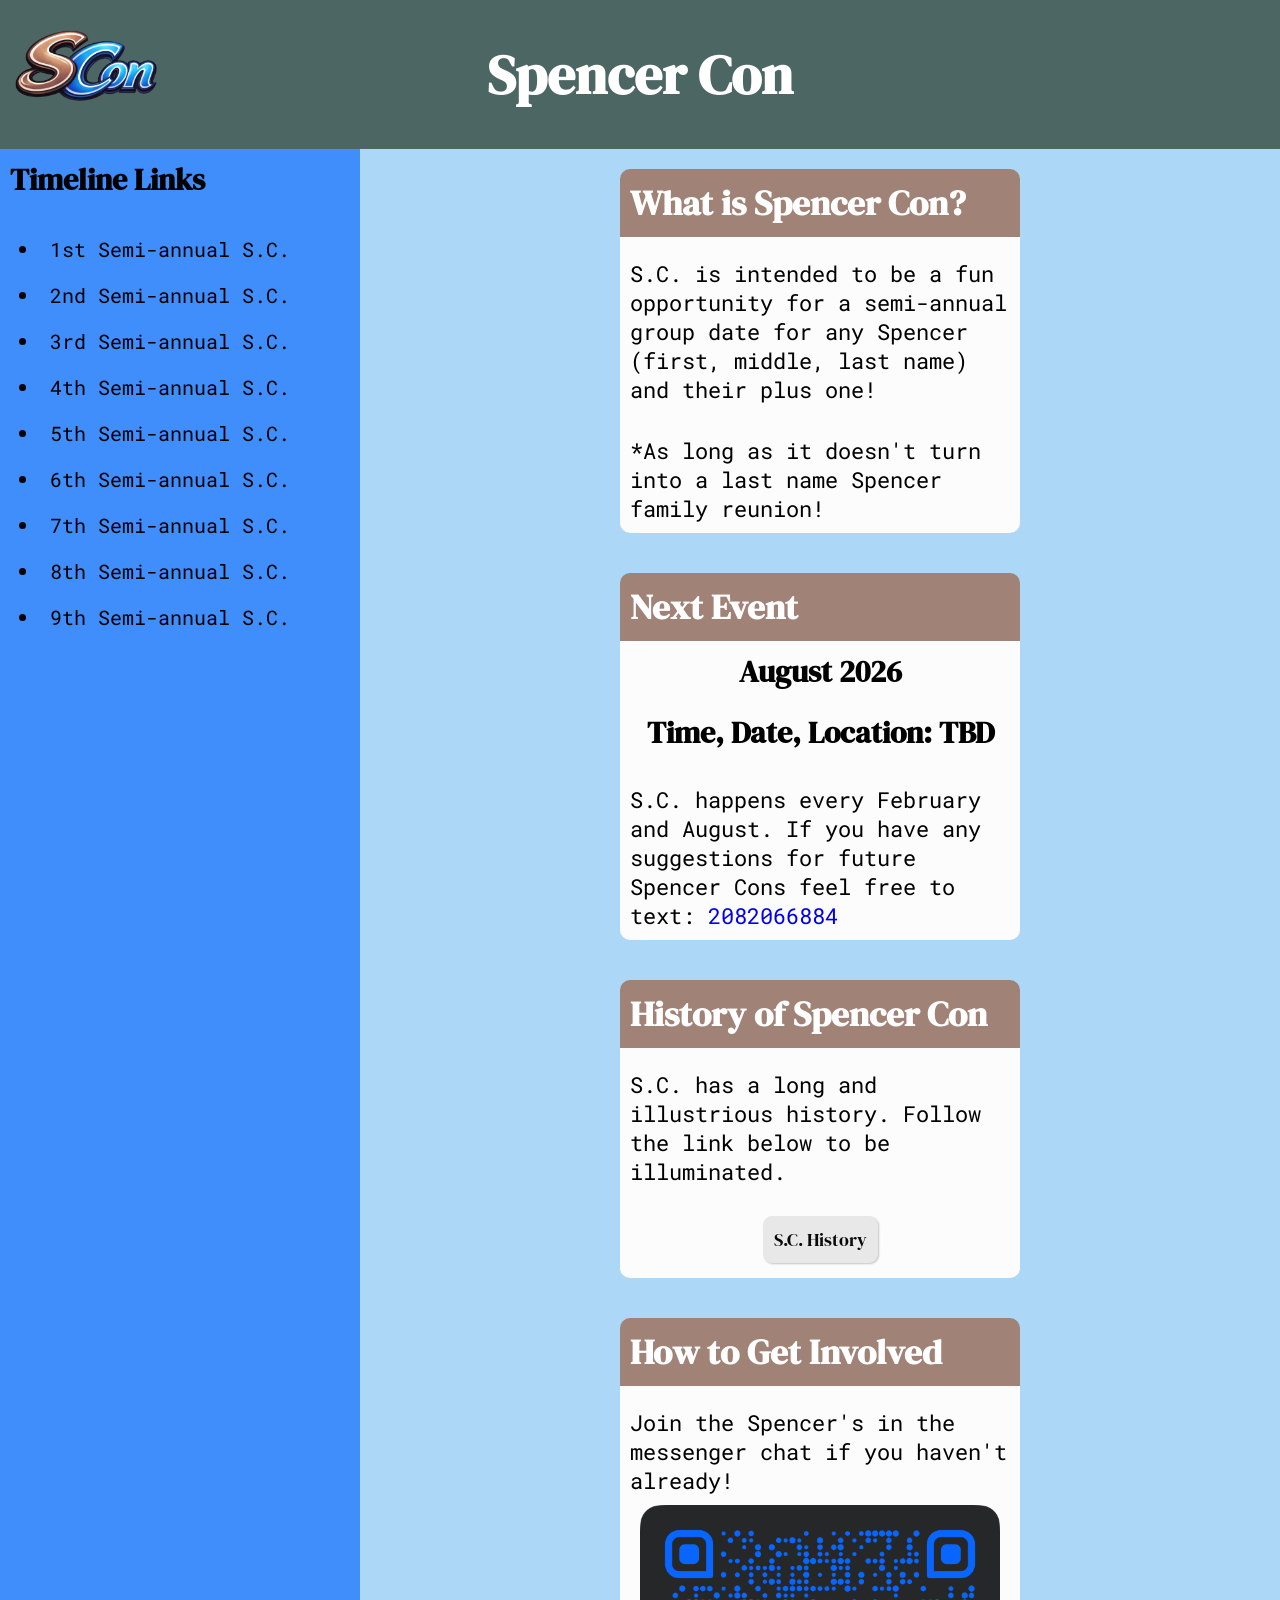
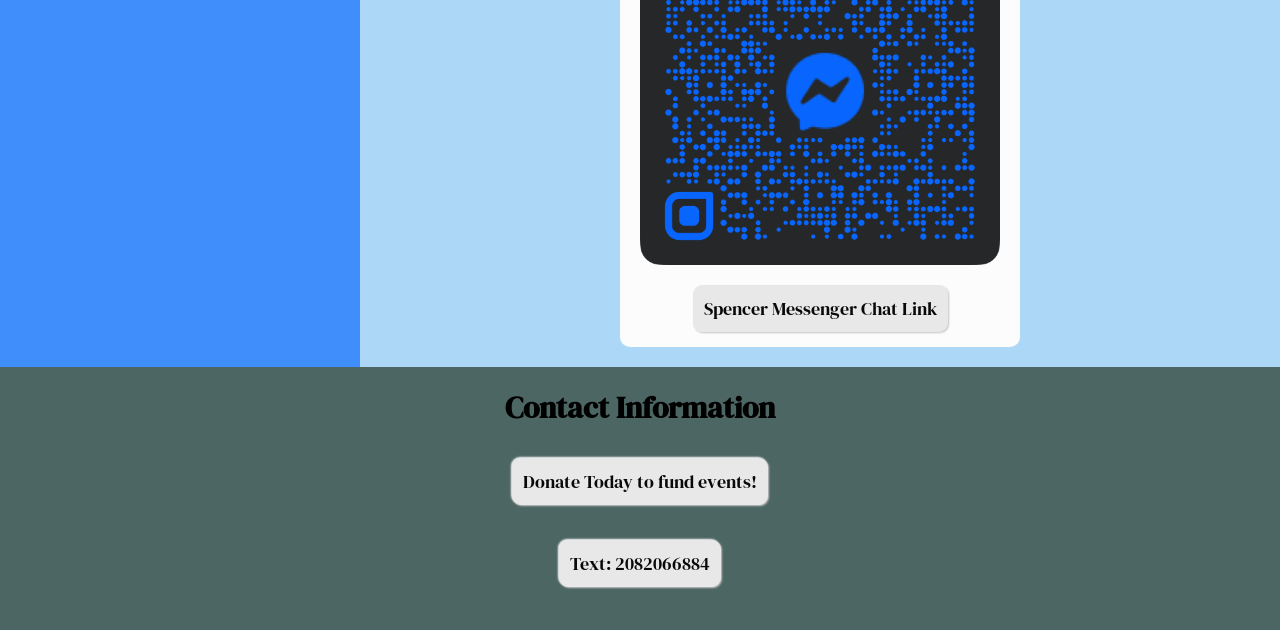
==== index.html @ ad6b443d "Copying the files in the project 2 repo for this final project SpencerCon repo" ====
<!DOCTYPE html>
<html lang="en">
<head>
    <meta charset="UTF-8">
    <meta name="viewport" content="width=device-width, initial-scale=1.0">
    <link rel="stylesheet" href="styles.css">
    <link rel="icon" type="png" href="s_c_icon.png">
    <title>SpencerCon</title>

    <!-- Objective - Using my devtool demo font pairing! -->
    <link rel="preconnect" href="https://fonts.googleapis.com">
    <link rel="preconnect" href="https://fonts.gstatic.com" crossorigin>
    <link href="https://fonts.googleapis.com/css2?family=DM+Serif+Display:ital@0;1&family=Roboto+Mono:ital,wght@0,100..700;1,100..700&display=swap" rel="stylesheet">
</head>

<!-- Header -->
<header>
    <a class="home-icon" href="index.html" id="home-icon-animation">
        <img src="s_con.png" alt="Home Icon">
    </a>
    
    <div class="header-container">
        <h1 class="h1-header">
            Spencer Con
        </h1> 
        
    </div>

    <!-- This Header Section is for the Top Button -->
    <section id="header">
    </section>
</header>

<!-- Side Bar Navigation -->
<aside>
    <h3>Timeline Links</h3>

    <ul>
        <a href="history.html#SC1">
            <li class="nav-links">1st Semi-annual S.C.</li>
        </a>
        <a href="history.html#SC2">
            <li class="nav-links">2nd Semi-annual S.C.</li>
        </a>
        <a href="history.html#SC3">
            <li class="nav-links">3rd Semi-annual S.C.</li>
        </a>
        <a href="history.html#SC4">
            <li class="nav-links">4th Semi-annual S.C.</li>
        </a>
        <a href="history.html#SC5">
            <li class="nav-links">5th Semi-annual S.C.</li>
        </a>
        <a href="history.html#SC6">
            <li class="nav-links">6th Semi-annual S.C.</li>
        </a>
        <a href="history.html#SC7">
            <li class="nav-links">7th Semi-annual S.C.</li>
        </a>
        <a href="history.html#SC8">
            <li class="nav-links">8th Semi-annual S.C.</li>
        </a>
        <a href="history.html#SC9">
            <li class="nav-links">9th Semi-annual S.C.</li>
        </a>
    </ul>
    
</aside>


<!-- Body -->
<body>
    <!-- Main -->
    <main>
        <div class="main-container">
            <div class="main-card">
                <h2>What is Spencer Con?</h2>

                <p>
                    S.C. is intended to be a fun opportunity for a semi-annual group date for any Spencer (first, middle, last name) and their plus one!
                </p>
                <p>*As long as it doesn't turn into a last name Spencer family reunion!</p>
            </div>
            
            <div class="main-card">
                <h2>Next Event</h2>
                <h3>August 2026</h3>
                <h3>Time, Date, Location: TBD</h3>
                <p>S.C. happens every February and August. If you have any suggestions for future Spencer Cons feel free to text: <a href="sms:2082066884">2082066884</a> </p>
            </div>
            
            <div class="main-card">
                <h2>History of Spencer Con</h2>
                <p>S.C. has a long and illustrious history. Follow the link below to be illuminated.</p>

                <a href="history.html">
                    <button>S.C. History</button>
                </a>
            </div>
            
            <div class="main-card">
                <h2>How to Get Involved</h2>

                <p>
                    Join the Spencer's in the messenger chat if you haven't already!
                </p>

                <img src="spencer_messenger_qr_code.png" alt="Spencer Messenger QR Code">

                <a target="_blank" href="https://m.me/j/AbYr_AQEyQMkCAcX/?send_source=gc:copy_invite_link_c"> 
                    <button>Spencer Messenger Chat Link</button>
                </a>
            </div>
        </div>
    </main>
</body>

<!-- Footer -->
<footer>
    <div class="footer-container">
        <h3>Contact Information</h3>
        
        <a target="_blank" href="https://venmo.com/u/Spencer-Kimball-20">
            <button>
                Donate Today to fund events!
            </button>
        </a>
        
        <a href="sms:2082066884">
            <button>Text: 2082066884</button>
        </a>
    </div>

    <br>
    
</footer>

</html>
---- styles.css ----
/* ***************************************************************************************** */
/* Objective - Dev Tool demo from classmate -> Coolors palette using lock feature: */
/* ***************************************************************************************** */
:root {
  --icy-blue: #add7f6ff;
  --dusty-taupe: #a18276ff;
  --blue-energy: #3f8efcff;
  --granite: #4c6663ff;
  --tan: #dab785ff;
}


/* ***************************************************************************************** */
/* Objective - My Dev Tool Demo font pairing CSS Code */
/* ***************************************************************************************** */
.dm-serif-display-regular {
  font-family: "DM Serif Display", serif;
  font-weight: 500;
  font-style: normal;
}

.dm-serif-display-regular-italic {
  font-family: "DM Serif Display", serif;
  font-weight: 500;
  font-style: italic;
}


.roboto-mono {
  font-family: "Roboto Mono", monospace;
  font-optical-sizing: auto;
  font-weight: 400;
  font-style: normal;
}

/* ************************************************************************************************************************** */
/* ***************** Objective - Including On Load Animations ************************************ */
/* ************************************************************************************************************************** */

/* Animation for the Cards */
.flip-in-hor-bottom {
	animation: flip-in-hor-bottom 0.5s cubic-bezier(0.250, 0.460, 0.450, 0.940) both;
}

@keyframes flip-in-hor-bottom {
  0% {
    transform: rotateX(80deg);
    opacity: 0;
  }
  100% {
    transform: rotateX(0);
    opacity: 1;
  }
}

/* Animation for the H1 Tag */
.bounce-in-top {
	animation: bounce-in-top 1s both;
}

@keyframes bounce-in-top {
  0% {
    transform: translateY(-500px);
    animation-timing-function: ease-in;
    opacity: 0;
  }
  38% {
    transform: translateY(0);
    animation-timing-function: ease-out;
    opacity: 1;
  }
  55% {
    transform: translateY(-65px);
    animation-timing-function: ease-in;
  }
  72% {
    transform: translateY(0);
    animation-timing-function: ease-out;
  }
  81% {
    transform: translateY(-28px);
    animation-timing-function: ease-in;
  }
  90% {
    transform: translateY(0);
    animation-timing-function: ease-out;
  }
  95% {
    transform: translateY(-8px);
    animation-timing-function: ease-in;
  }
  100% {
    transform: translateY(0);
    animation-timing-function: ease-out;
  }
}

/* Animation for the Nav Buttons on the Bottom */
.slide-in-left {
	animation: slide-in-left 0.5s cubic-bezier(0.250, 0.460, 0.450, 0.940) forwards;
}

@keyframes slide-in-left {
  0% {
    transform: translateX(-1000px);
    opacity: 0;
  }
  100% {
    transform: translateX(0);
    opacity: 1;
  }
}

.slide-in-right {
	animation: slide-in-right 0.5s cubic-bezier(0.250, 0.460, 0.450, 0.940) both;
}

@keyframes slide-in-right {
  0% {
    transform: translateX(1000px);
    opacity: 0;
  }
  100% {
    transform: translateX(0);
    opacity: 1;
  }
}

/* Animation for the Main SCon Icon */
.swirl-in-fwd {
	animation: swirl-in-fwd 2s cubic-bezier(0.550, 0.085, 0.680, 0.530) both;
}

@keyframes swirl-in-fwd {
  0% {
    transform: rotate(-540deg) scale(0);
    opacity: 0;
  }
  100% {
    transform: rotate(0) scale(1);
    opacity: 1;
  }
}

/* ************************************************************************************************************************* */
/* ************************************************ Main/Default Setup ************************************************ */
/* ************************************************************************************************************************* */
/* Grid Set up */
body {
  margin: 0px;
  min-height: 100vh;
  display: grid;
  
  /* Use `grid-template` to control the sizing of these areas. */
  /* grid-template-columns: 1fr; */
  grid-template: auto 1fr auto / minmax(375px, 800px) 1fr;

  /* Use `grid-template-areas` to define four named areas: `header`, `main`, `sidebar`, `footer`. */
  grid-template-areas:
    "header"
    "main"
    "footer";
    gap: 0;
    box-sizing: border-box;
}

/* ************************************************************************************************************************* */
/* ************************************************ Headers ************************************************ */
/* ************************************************************************************************************************* */

h1 {
  font-size: 30px;
  color: white;
  font-family: "DM Serif Display", serif;
  animation: bounce-in-top 2s;
}

.h1-header {
  color: white;
  font-family: "DM Serif Display", serif;
  animation: bounce-in-top 2s;
  text-align: center;
  width: auto;
  display: inline-block;
}

.h1-main {
  font-size: 30px;
  color: black;
  font-family: "DM Serif Display", serif;
  animation: bounce-in-top 2s;
}

h2 {
  font-size: 25px;
  color: white;
  font-family: "DM Serif Display", serif;
  background-color: var(--dusty-taupe);
  border-radius: 10px 10px 0px 0px;
  margin: 0px 0 0px 0;
  padding: 10px;
  width: 300px;
}

h3 {
  margin: 0 auto;
  font-family: "DM Serif Display", serif;
  font-size: 30px;
  padding: 10px;
}

p {
  font-family: "Roboto Mono", monospace;
  margin-left: 10px;
  margin-bottom: 10px;
  margin-right: 10px;
  padding-top: 0px;
}

li {
  font-family: "Roboto Mono", monospace;
  font-size: 20px;
  padding: 10px;
  color: black;
}


/* ************************************************************************************************************************* */
/* ************************************************ Page Format ************************************************ */
/* ************************************************************************************************************************* */
header {
  background-color: var(--granite);
  grid-area: header;
  font-size: 30px;
  display: flex;
}

aside {
  background-color: var(--blue-energy);
  grid-area: sidebar;
  align-items: center;
  display: none;
}

main {
  background-color: var(--icy-blue);
  grid-area: main;
}

footer {
  grid-area: footer;
  background-color: var(--granite);
  box-sizing: border-box;
  padding: 10px;
}


/* ************************************************************************************************************************** */
/* ***************************************** Objective - Adding Neumorphism to the Button *********************************** */
/* ************************************************************************************************************************** */
button {
  font-family: "DM Serif Display", serif;
  font-size: 25px;
  
  color: #090909;
  font-size: 18px;
  border-radius: 0.5em;
  background: #e8e8e8;
  cursor: pointer;
  border: 1px solid #e8e8e8;
  transition: all 0.3s;
  box-shadow: 1px 1px 2px #c5c5c5, -1px -1px 2px #ffffff;
  
  padding: 10px;
  margin-bottom: 15px;
  margin-top: 20px;
}

button:active {
  color: #666;
  box-shadow: inset 4px 4px 12px #c5c5c5, inset -4px -4px 12px #ffffff;
}

button:hover {
  transform: scale(1.1);
}

.floating-btn {
  position: fixed;
  bottom: 20px;
  right: 20px;
  font-size: 25px;
  /* border: var(--tan); */
  border-radius: 8px;
  background-color: white;
  /* background-color: var(--dusty-taupe); */
  color: black;
  cursor: pointer;

  z-index: 1000;
}

#top-btn {
  animation: slide-in-left 2.5s;
}

.floating-btn:hover {
  transform: scale(1.2);
}

#home-icon-animation {
  animation: swirl-in-fwd 2.5s;
}

/* *************************************************** */
/* Floating Links to Each SpencerCon Event*/
/* *************************************************** */
#sc1-btn {
  left: 10px;
  width: fit-content;
  animation: slide-in-left 1s;
  /* border: solid black 2px; */
}

#sc3-btn {
  left: 50px;
  width: fit-content;
  animation: slide-in-left 1.2s;
}

#sc5-btn {
  left: 90px;
  width: fit-content;
  animation: slide-in-left 1.4s;
}

#sc7-btn {
  left: 130px;
  width: fit-content;
  animation: slide-in-left 1.6s;
}

#sc9-btn {
  left: 170px;
  width: fit-content;
  animation: slide-in-left 1.8s;
}

a {
  text-decoration: none;
}


/* ************************************************************************************************************************** */
/*  ************************************* Containers ********************************************** */
/* ************************************************************************************************************************** */
.header-container {
  display: flex;
  align-items: center;
  justify-content: center;
  position: relative;
  margin: 0 auto;
}

.footer-container {
  display: flex;
  align-items: center;
  justify-content: center;
  margin: 0 auto;
  position: relative;
  flex-direction: column;
}

.home-icon {
  position: absolute;
  left: 15px;
  top: 20px;
}

.home-icon img {
  height: 2rem;
  width: auto;
  display: inline-block;
}

.home-icon:hover {
  transform: scale(1.2);
}

.nav-links:hover {
  transform: scale(1.2);
  font-family: "DM Serif Display", serif;
}


/* Containers for the main element */
.main-container {
  align-items: center;
  margin: 0 auto;
  display: flex;
  flex-direction: column;
  flex-wrap: wrap;
  
}

/* Containers for the History.html */
.history-container {
  margin: 20px;
  display: flex;
  flex-direction: column;
  flex-wrap: wrap;
}

.img-history-container {
  display: flex;
  flex-direction: column;
}



/* ************************************************************************************************************************** */
/* ************************************************ Cards ********************************************************** */
/* ************************************************************************************************************************** */

.main-card {
  background-color: rgb(251, 252, 251);
  display: flex;
  flex-direction: column;
  border-radius: 20px 20px 10px 10px;
  width: 320px;
  height: auto;
  margin-top: 10px;
  margin-bottom: 10px;
  align-items: center;
  animation: flip-in-hor-bottom 1.5s;
}

.main-card img {
  width: 90%;
  height: auto;
  object-fit: cover;
}


.img-history, .history-video {
  width: 20rem;
}

.img-history {
  border-radius: 50px; 
  padding: 20px;
  max-height: 1000px;
}

.history-video {
  padding: 20px;
  max-height: 1000px;
}


/* ******************************************************************************************************************************* */
/* *************** Bootstrap Media Breakpoints ****************************** */
/* ******************************************************************************************************************************* */

/* Small Screen */
@media screen and (min-width: 576px) {
  body {
    margin: 0;
    min-height: 100vh;
    display: grid;
    
    /* Use `grid-template` to control the sizing of these areas. */
    grid-template: auto 1fr auto / minmax(275px, 360px) 1fr;

    /* Use `grid-template-areas` to define four named areas: `header`, `main`, `sidebar`, `footer`. */
    grid-template-areas:
      "header header"
      "main main"
      "footer footer";
      gap: 0;
      box-sizing: border-box;
  }

  .main-card {
    width: 340px;
  }

  h2 {
    width: 320px;
    font-size: 30px;
  }

  h1 {
    font-size: 45px;
  }

  h1-main {
    font-size: 35px;
  }

  p {
    font-size: 20px;
  }

  .img-history, .history-video {
    width: 25rem;
  }


}

/* Medium Screen */
@media screen and (min-width: 768px) {
  body {
    /* margin: 0; */
    min-height: 100vh;
    /* min-width: 100vw; */
    display: grid;
    
    /* Use `grid-template` to control the sizing of these areas. */
    /* grid-template: auto 1fr auto / minmax(275px, 340px) 1fr; */

    /* Use `grid-template-areas` to define four named areas: `header`, `main`, `sidebar`, `footer`. */
    grid-template-areas:
      "header header"
      "main main"
      "footer footer";
      gap: 0;
      box-sizing: border-box;
  }

  .main-card {
    width: 380px;
  }

  h1 {
    font-size: 55px;
  }

  h1-main {
    font-size: 45px;
  }

  h2 {
    width: 360px;
    font-size: 35px;
  }

  p {
    font-size: 22px;
  }

  .img-history, .history-video {
    width: 30rem;
  }
}

/* Large Screen */
@media screen and (min-width: 992px) {
    body {
    margin: 0 auto;
    min-height: 100vh;
    display: grid;

    /* Use `grid-template-areas` to define four named areas: `header`, `main`, `sidebar`, `footer`. */
    grid-template-areas:
      "header header"
      "sidebar main"
      "footer footer";
      gap: 0;
      box-sizing: border-box;
  }

  .main-card {
    width: 400px;
  }

  h1 {
    font-size: 55px;
  }

  h1-main {
    font-size: 50px;
  }

  h2 {
    width: 380px;
    font-size: 35px;
  }


  p {
    font-size: 22px;
  }

  aside {
    background-color: var(--blue-energy);
    grid-area: sidebar;
    align-items: center;
    display:block;

  }

  .home-icon img {
    height: 3.7rem;
  }

  .home-icon {
    position: absolute;
    left: 15px;
    top: 25px;
  }
}



/* Extra Large Screen */
@media screen and (min-width: 1200px) {  
  .main-container {
    /* align-items: center; */
    margin: 0 auto;
    display: flex;
    flex-direction: column;
  }

  .main-card {
    /* padding: 20px; */
    margin: 20px;
  }

  aside {
    background-color: var(--blue-energy);
    grid-area: sidebar;
    align-items: center;
  }

  .img-history, .history-video {
    width: 40rem;
  }

  .home-icon img {
    height: 4.5rem;
  }

  .home-icon {
    position: absolute;
    left: 15px;
    top: 30px;
  }
}

/* Extra Extra Large Screen */
@media screen and (min-width: 1400px) {
  .main-container {
    flex-direction: row;
  }

  aside {
    background-color: var(--blue-energy);
    grid-area: sidebar;
    align-items: center;
  }

  .img-history, .history-video {
    width: 45rem;
  }

  li {
    font-size: 1.4rem;
  }
}

/* Largest Screen */
@media screen and (min-width: 2400px) {
  .main-container {
    flex-direction: row;
  }

  aside {
    background-color: var(--blue-energy);
    grid-area: sidebar;
    align-items: center;
  }

  .img-history, .history-video {
    width: 60rem;
  }

  li {
    font-size: 1.5rem;
  }
}
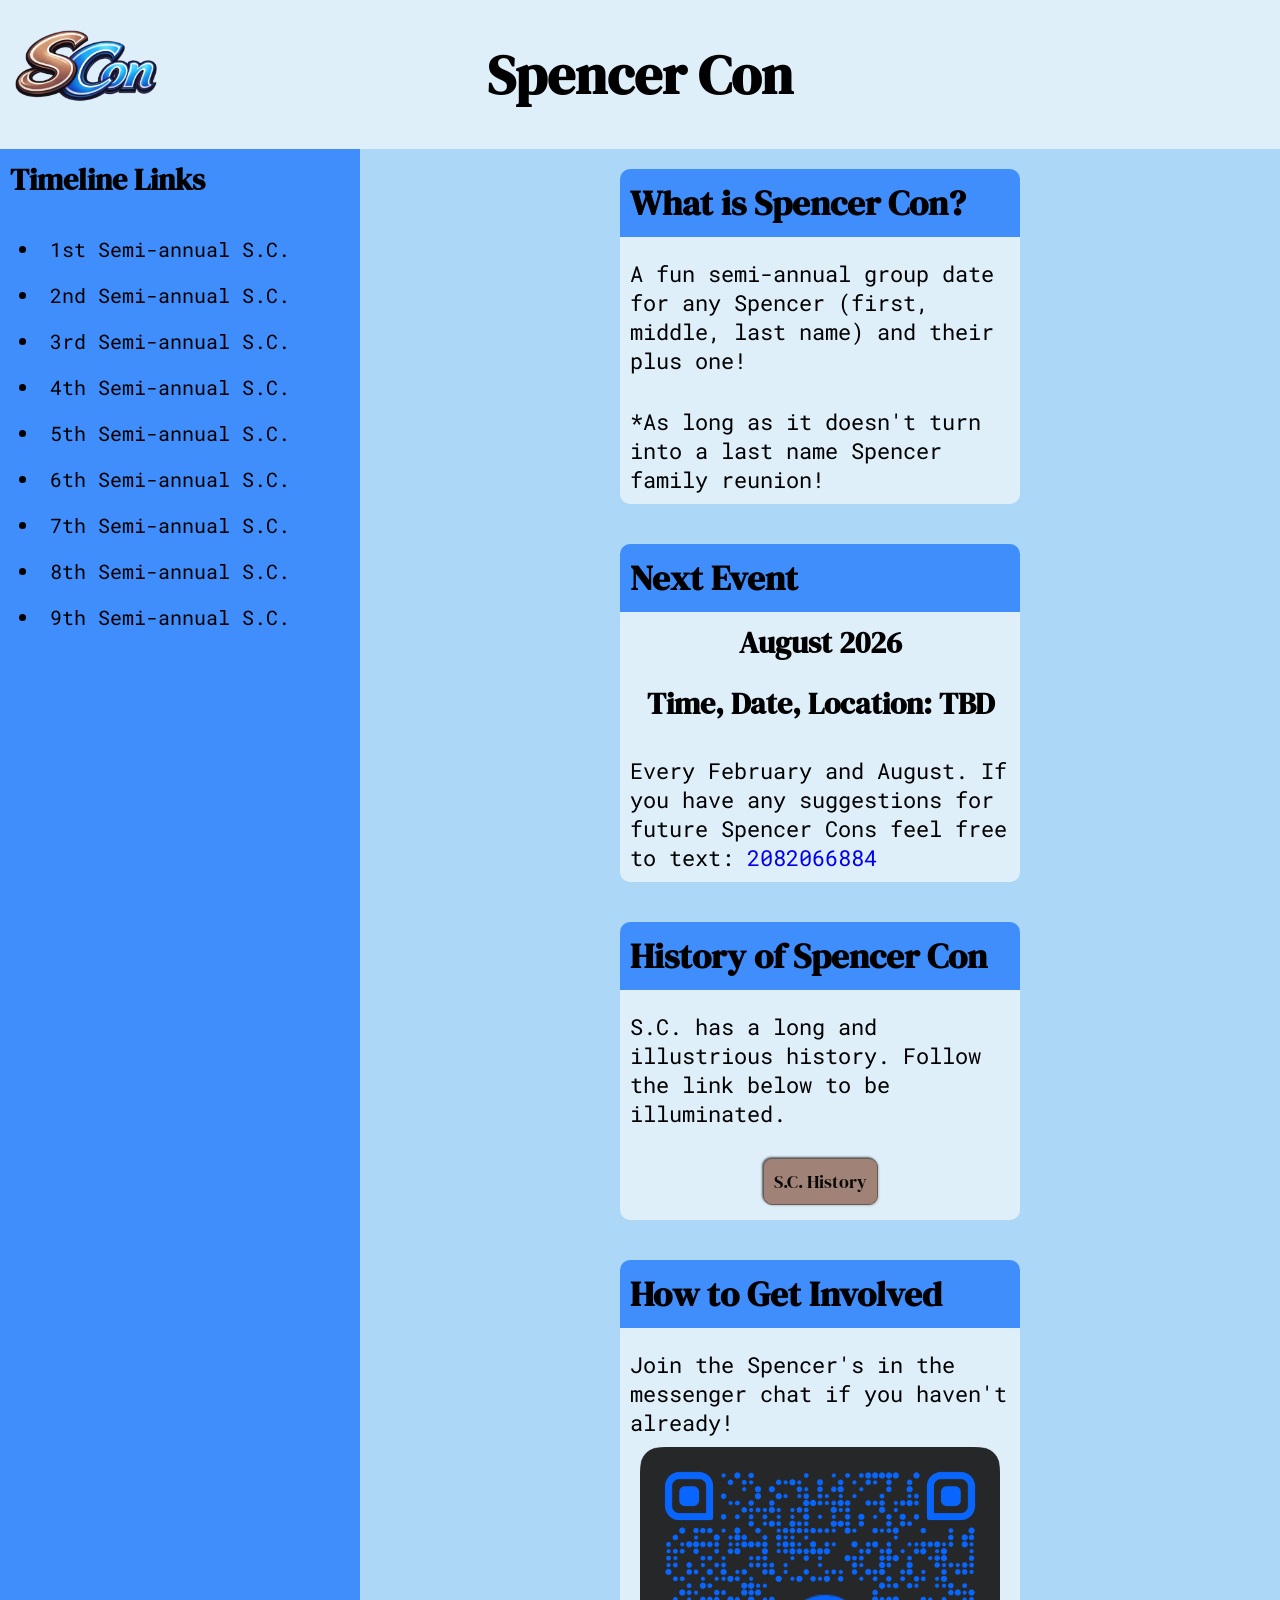
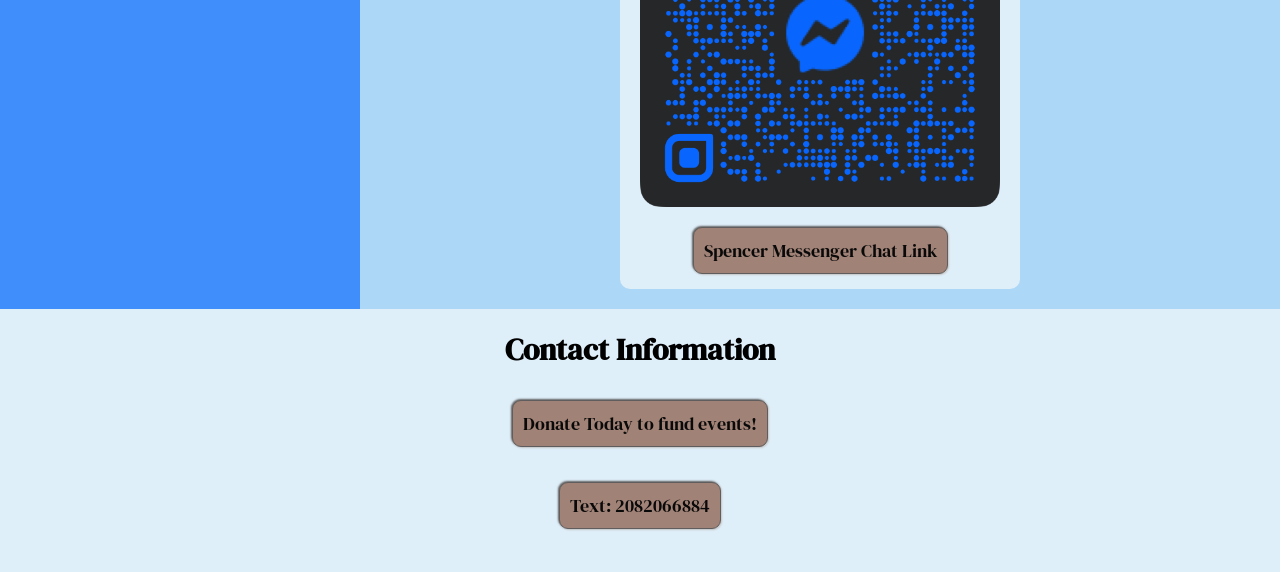
==== commit c1e049f9: "Added some feedback received to readme" ====
--- a/index.html
+++ b/index.html
@@ -77,7 +77,7 @@
                 <h2>What is Spencer Con?</h2>
 
                 <p>
-                    S.C. is intended to be a fun opportunity for a semi-annual group date for any Spencer (first, middle, last name) and their plus one!
+                    A fun semi-annual group date for any Spencer (first, middle, last name) and their plus one!
                 </p>
                 <p>*As long as it doesn't turn into a last name Spencer family reunion!</p>
             </div>
@@ -86,7 +86,7 @@
                 <h2>Next Event</h2>
                 <h3>August 2026</h3>
                 <h3>Time, Date, Location: TBD</h3>
-                <p>S.C. happens every February and August. If you have any suggestions for future Spencer Cons feel free to text: <a href="sms:2082066884">2082066884</a> </p>
+                <p>Every February and August. If you have any suggestions for future Spencer Cons feel free to text: <a href="sms:2082066884">2082066884</a> </p>
             </div>
             
             <div class="main-card">
--- a/styles.css
+++ b/styles.css
@@ -3,10 +3,12 @@
 /* ***************************************************************************************** */
 :root {
   --icy-blue: #add7f6ff;
-  --dusty-taupe: #a18276ff;
+  --dusty-taupe2: #a18276ff;
+  --dusty-taupe: #3f8efcff;
   --blue-energy: #3f8efcff;
   --granite: #4c6663ff;
   --tan: #dab785ff;
+  --header-footer: rgb(223, 239, 250);
 }
 
 
@@ -170,15 +172,15 @@
 
 h1 {
   font-size: 30px;
-  color: white;
+  color: black;
   font-family: "DM Serif Display", serif;
-  animation: bounce-in-top 2s;
+  /* animation: bounce-in-top 2s; */
 }
 
 .h1-header {
-  color: white;
+  color: black;
   font-family: "DM Serif Display", serif;
-  animation: bounce-in-top 2s;
+  /* animation: bounce-in-top 2s; */
   text-align: center;
   width: auto;
   display: inline-block;
@@ -193,7 +195,8 @@
 
 h2 {
   font-size: 25px;
-  color: white;
+  /* color: white; */
+  color: black;
   font-family: "DM Serif Display", serif;
   background-color: var(--dusty-taupe);
   border-radius: 10px 10px 0px 0px;
@@ -229,7 +232,9 @@
 /* ************************************************ Page Format ************************************************ */
 /* ************************************************************************************************************************* */
 header {
-  background-color: var(--granite);
+  /* background-color: var(--granite); */
+  /* background-color: rgb(136, 183, 248);  */
+  background-color: var(--header-footer);
   grid-area: header;
   font-size: 30px;
   display: flex;
@@ -247,9 +252,11 @@
   grid-area: main;
 }
 
-footer {
+footer { 
   grid-area: footer;
-  background-color: var(--granite);
+  /* background-color: var(--granite); */
+  /* background-color: rgb(150, 155, 156); */
+  background-color: var(--header-footer);
   box-sizing: border-box;
   padding: 10px;
 }
@@ -265,11 +272,12 @@
   color: #090909;
   font-size: 18px;
   border-radius: 0.5em;
-  background: #e8e8e8;
+  /* background: #e8e8e8; */
+  background: var(--dusty-taupe2);
   cursor: pointer;
-  border: 1px solid #e8e8e8;
+  border: 1px solid #5f5d5d;
   transition: all 0.3s;
-  box-shadow: 1px 1px 2px #c5c5c5, -1px -1px 2px #ffffff;
+  box-shadow: 1px 1px 2px #c5c5c5, -1px -1px 2px #5c5c5c;
   
   padding: 10px;
   margin-bottom: 15px;
@@ -293,24 +301,24 @@
   /* border: var(--tan); */
   border-radius: 8px;
   background-color: white;
-  /* background-color: var(--dusty-taupe); */
   color: black;
   cursor: pointer;
 
   z-index: 1000;
 }
 
-#top-btn {
+
+/* #top-btn {
   animation: slide-in-left 2.5s;
-}
+} */
 
 .floating-btn:hover {
-  transform: scale(1.2);
-}
-
-#home-icon-animation {
+  transform: scale(1.05);
+}
+
+/* #home-icon-animation {
   animation: swirl-in-fwd 2.5s;
-}
+} */
 
 /* *************************************************** */
 /* Floating Links to Each SpencerCon Event*/
@@ -323,25 +331,25 @@
 }
 
 #sc3-btn {
-  left: 50px;
+  left: 80px;
   width: fit-content;
   animation: slide-in-left 1.2s;
 }
 
 #sc5-btn {
-  left: 90px;
+  left: 120px;
   width: fit-content;
   animation: slide-in-left 1.4s;
 }
 
 #sc7-btn {
-  left: 130px;
+  left: 160px;
   width: fit-content;
   animation: slide-in-left 1.6s;
 }
 
 #sc9-btn {
-  left: 170px;
+  left: 200px;
   width: fit-content;
   animation: slide-in-left 1.8s;
 }
@@ -378,18 +386,30 @@
 }
 
 .home-icon img {
-  height: 2rem;
+  height: 2.7rem;
   width: auto;
   display: inline-block;
 }
 
 .home-icon:hover {
-  transform: scale(1.2);
+  transform: scale(1.05);
+}
+
+.timeline-links {
+  position: fixed;
+  left: 15px;
+  top: 200px;
+}
+
+#timeline-header {
+  position: fixed;
+  left: 20px;
+  top: 150px;
 }
 
 .nav-links:hover {
-  transform: scale(1.2);
-  font-family: "DM Serif Display", serif;
+  transform: scale(1.05);
+  /* font-family: "DM Serif Display", serif; */
 }
 
 
@@ -423,7 +443,8 @@
 /* ************************************************************************************************************************** */
 
 .main-card {
-  background-color: rgb(251, 252, 251);
+  /* background-color: rgb(251, 252, 251); */
+  background-color: var(--header-footer);
   display: flex;
   flex-direction: column;
   border-radius: 20px 20px 10px 10px;
@@ -610,6 +631,11 @@
     left: 15px;
     top: 25px;
   }
+
+  /* Hide the floating buttons when the nav bar on the side shows up */
+  .floating-btn {
+    visibility: hidden;
+  }
 }
 
 
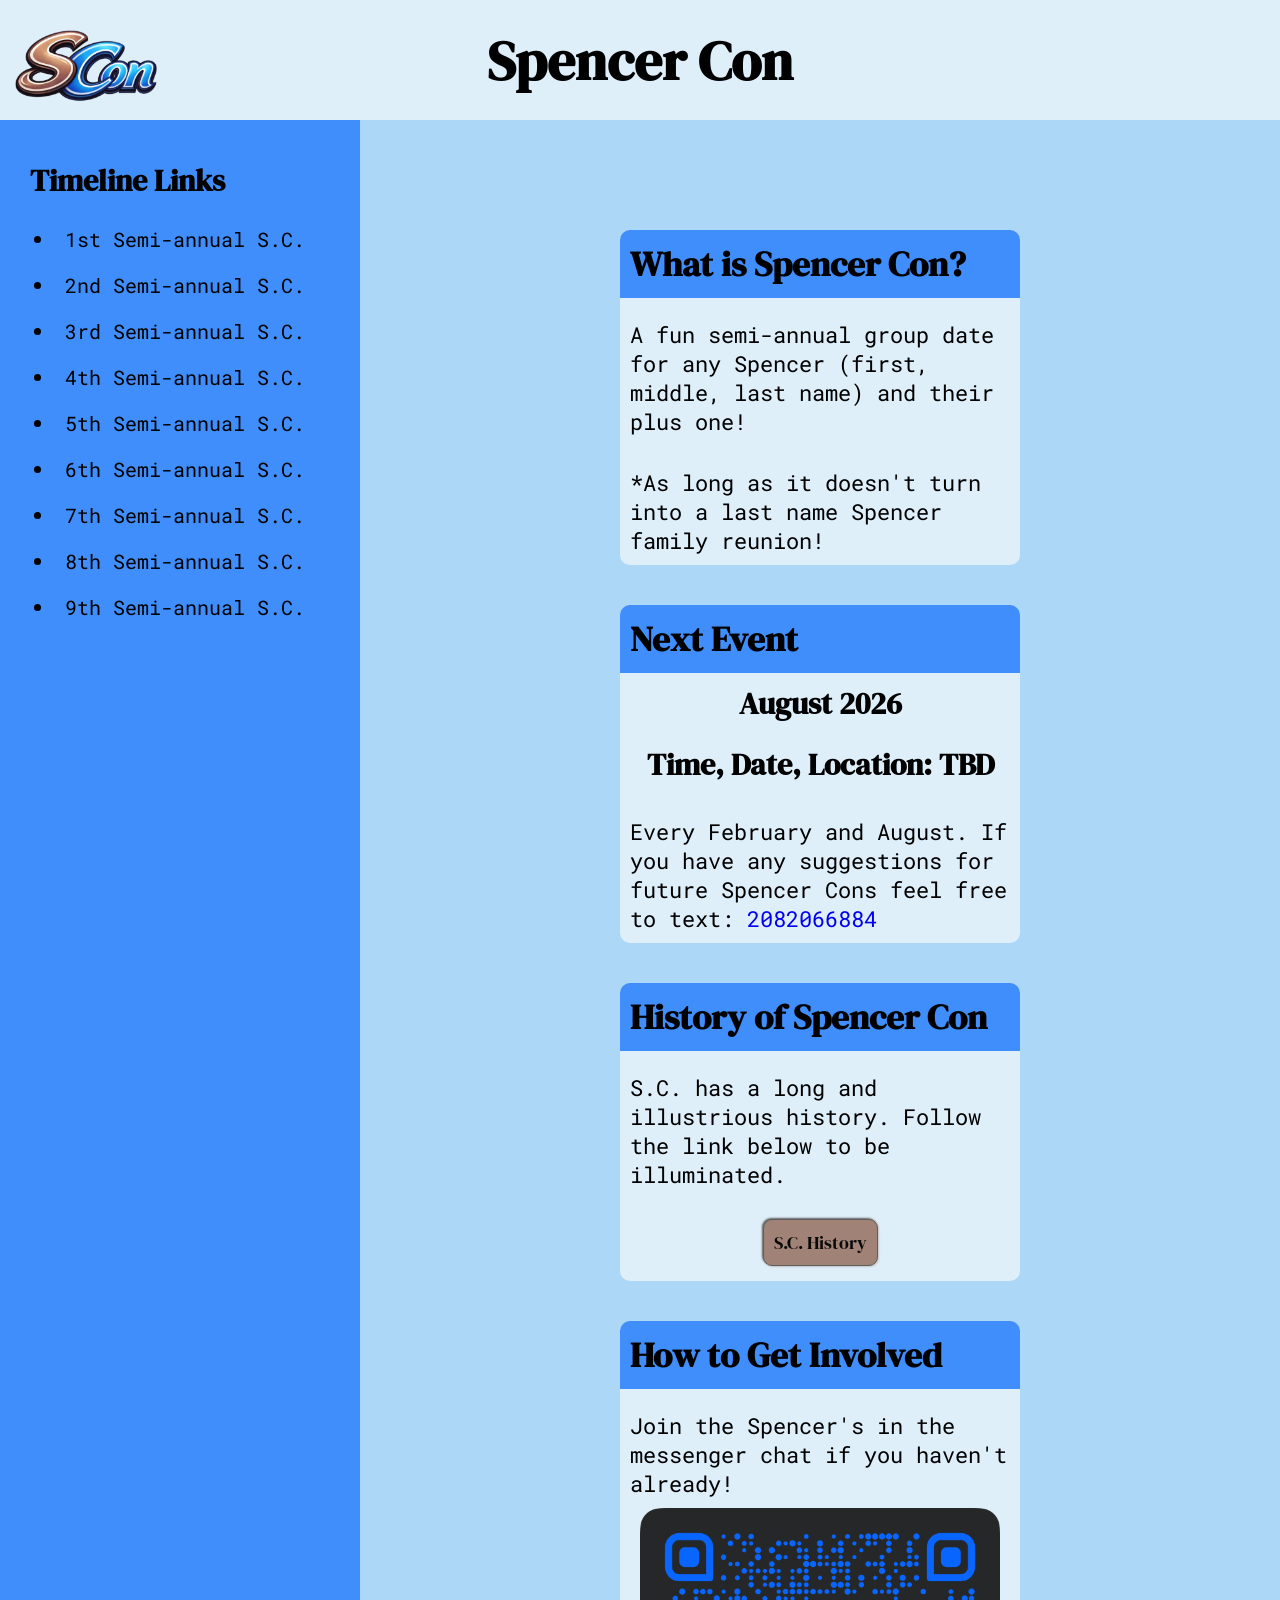
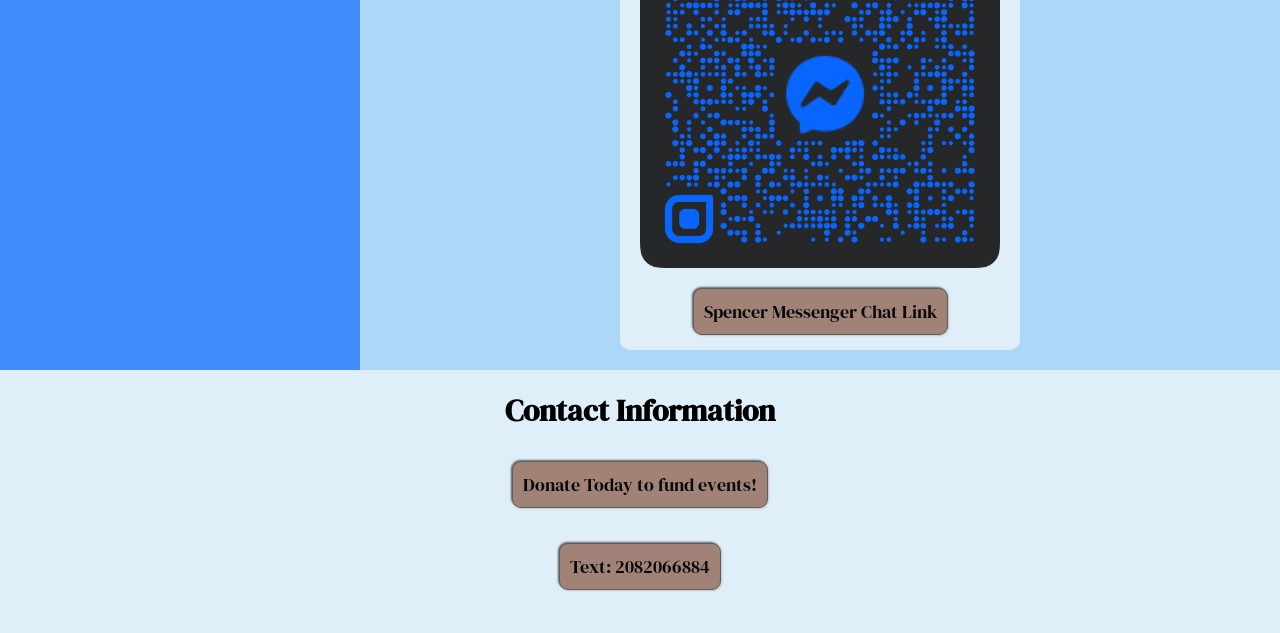
==== commit 97ce800e: "Added js on scroll to minimize the header and leave it at the top so you can always click on the hom" ====
--- a/index.html
+++ b/index.html
@@ -11,10 +11,12 @@
     <link rel="preconnect" href="https://fonts.googleapis.com">
     <link rel="preconnect" href="https://fonts.gstatic.com" crossorigin>
     <link href="https://fonts.googleapis.com/css2?family=DM+Serif+Display:ital@0;1&family=Roboto+Mono:ital,wght@0,100..700;1,100..700&display=swap" rel="stylesheet">
+
+    <script defer src="script.js"></script>
 </head>
 
 <!-- Header -->
-<header>
+<header id="header-float">
     <a class="home-icon" href="index.html" id="home-icon-animation">
         <img src="s_con.png" alt="Home Icon">
     </a>
@@ -33,9 +35,9 @@
 
 <!-- Side Bar Navigation -->
 <aside>
-    <h3>Timeline Links</h3>
+    <h3 id="timeline-header">Timeline Links</h3>
 
-    <ul>
+    <ul class="timeline-links">
         <a href="history.html#SC1">
             <li class="nav-links">1st Semi-annual S.C.</li>
         </a>
--- a/styles.css
+++ b/styles.css
@@ -149,13 +149,14 @@
 /* ************************************************************************************************************************* */
 /* Grid Set up */
 body {
-  margin: 0px;
+  margin: 0 auto;
+  margin-top: 120px;
   min-height: 100vh;
   display: grid;
   
   /* Use `grid-template` to control the sizing of these areas. */
   /* grid-template-columns: 1fr; */
-  grid-template: auto 1fr auto / minmax(375px, 800px) 1fr;
+  grid-template: auto 1fr auto / minmax(375px, 600px) 1fr;
 
   /* Use `grid-template-areas` to define four named areas: `header`, `main`, `sidebar`, `footer`. */
   grid-template-areas:
@@ -239,6 +240,38 @@
   font-size: 30px;
   display: flex;
 }
+
+#header-float {
+  position: fixed;
+  top: 0;
+  left: 0;
+  width: 100%;
+
+  height: 120px;
+  
+  /* transition: 0.1s ease; */
+  z-index: 1000;
+}
+
+#header-float.shrink {
+  height: 60px;
+}
+
+h1.shrink {
+  font-size: 24px;
+}
+
+.home-icon.shrink {
+  /* height: 2.5rem; */
+  top: 6px;
+}
+
+.home-icon.shrink img {
+  height: 2.5rem;
+  /* top: 2px; */
+}
+
+
 
 aside {
   background-color: var(--blue-energy);
@@ -486,7 +519,8 @@
 /* Small Screen */
 @media screen and (min-width: 576px) {
   body {
-    margin: 0;
+    margin: 0 auto;
+    margin-top: 120px;
     min-height: 100vh;
     display: grid;
     
@@ -533,9 +567,9 @@
 /* Medium Screen */
 @media screen and (min-width: 768px) {
   body {
-    /* margin: 0; */
+    margin: 0 auto;
+    margin-top: 120px;
     min-height: 100vh;
-    /* min-width: 100vw; */
     display: grid;
     
     /* Use `grid-template` to control the sizing of these areas. */
@@ -578,8 +612,10 @@
 
 /* Large Screen */
 @media screen and (min-width: 992px) {
-    body {
+  body {
     margin: 0 auto;
+    margin-top: 120px;
+
     min-height: 100vh;
     display: grid;
 
@@ -643,8 +679,8 @@
 /* Extra Large Screen */
 @media screen and (min-width: 1200px) {  
   .main-container {
-    /* align-items: center; */
     margin: 0 auto;
+    margin-top: 90px;
     display: flex;
     flex-direction: column;
   }
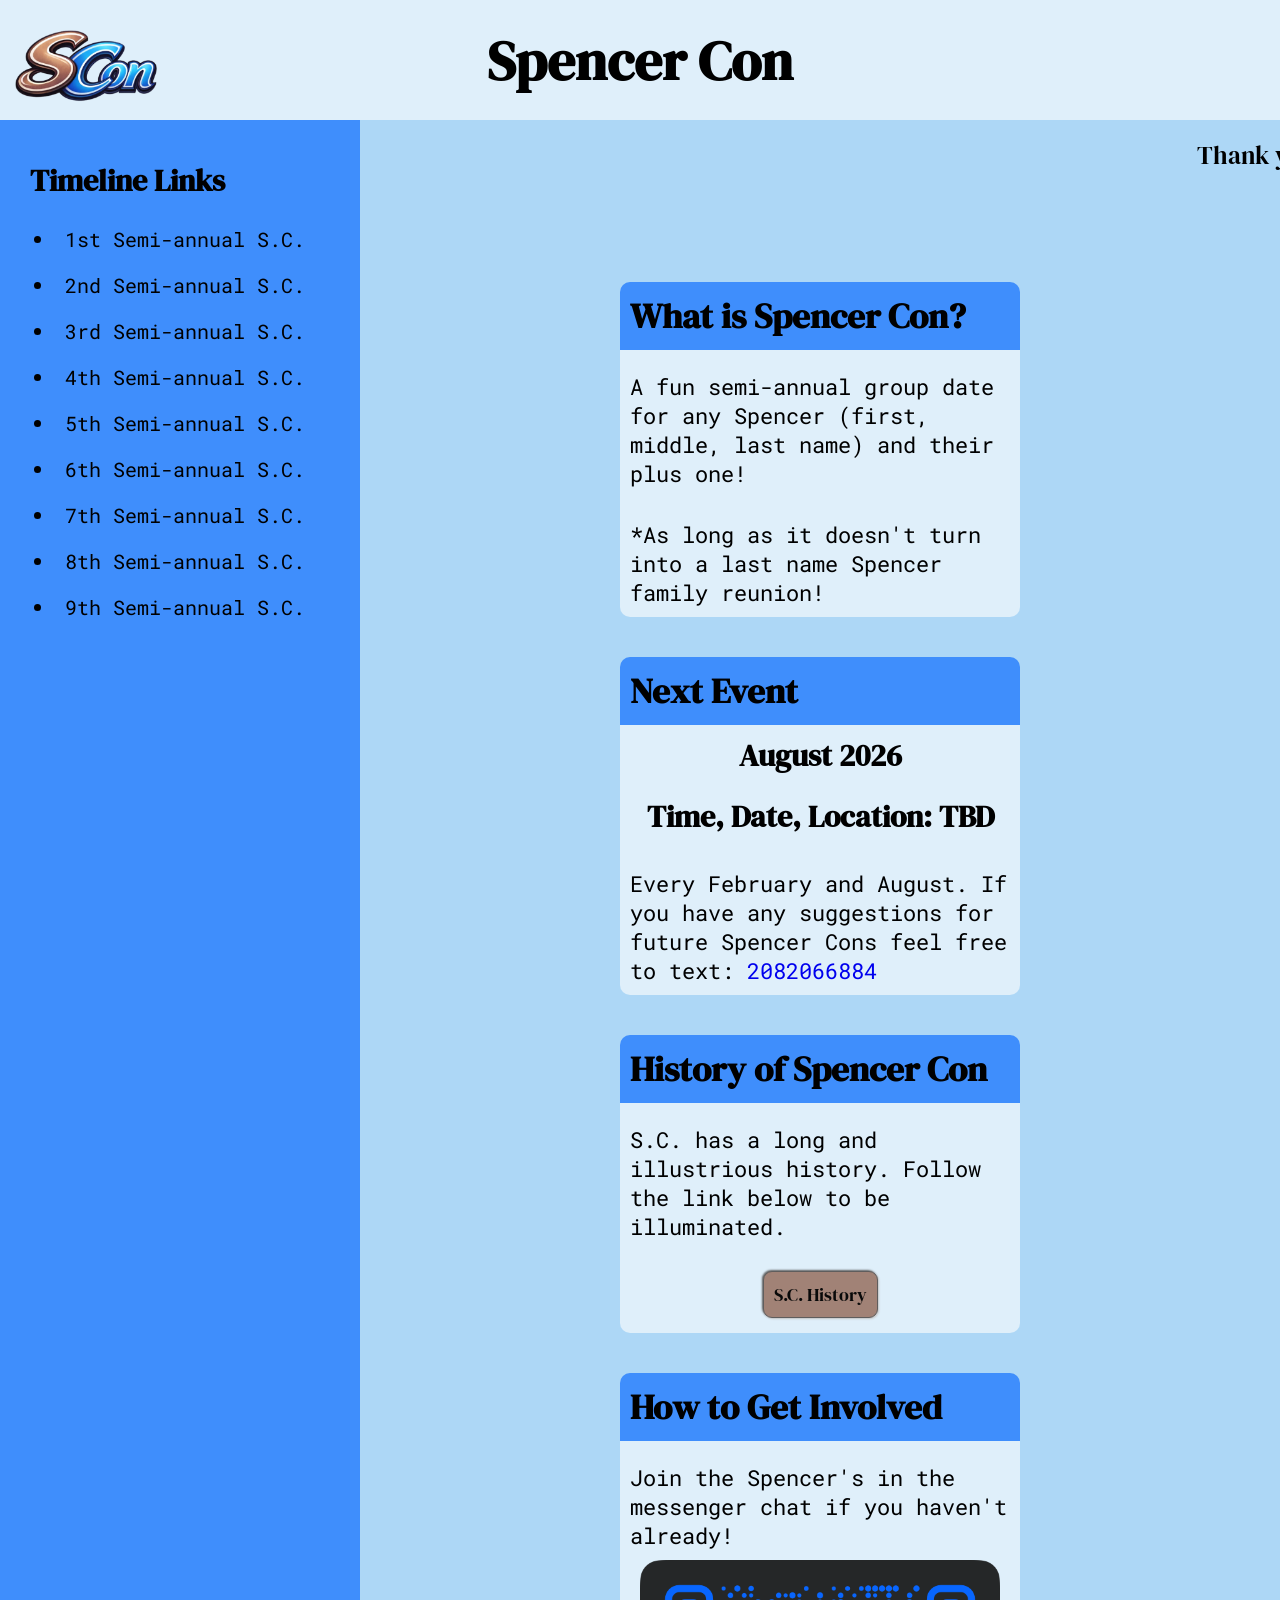
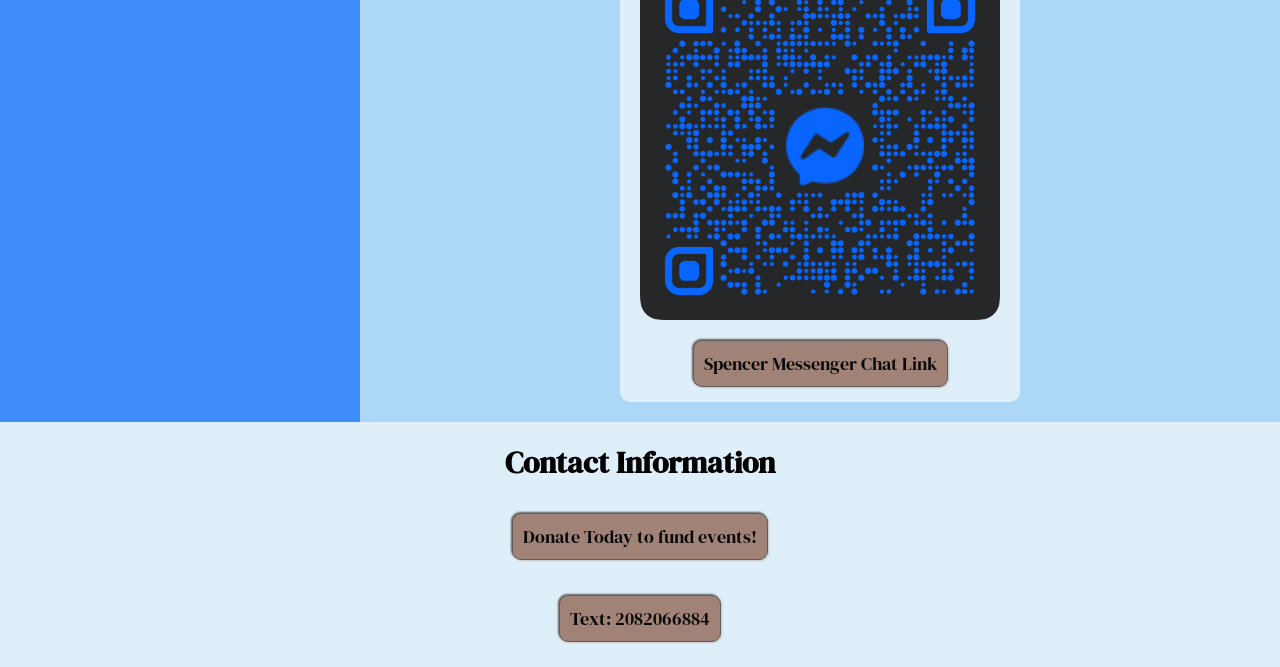
==== commit 31c4c860: "Adding a sponsor scroll bar" ====
--- a/index.html
+++ b/index.html
@@ -74,6 +74,14 @@
 <body>
     <!-- Main -->
     <main>
+        <br>
+
+        <div class="ticker-container">
+            <div class="ticker-text" id="ticker">
+                Thank you to our Sponsors: Kevin Kimball &nbsp;&nbsp; Spencer Hall
+            </div>
+        </div>
+
         <div class="main-container">
             <div class="main-card">
                 <h2>What is Spencer Con?</h2>
@@ -114,6 +122,8 @@
                 </a>
             </div>
         </div>
+
+
     </main>
 </body>
 
@@ -133,7 +143,7 @@
         </a>
     </div>
 
-    <br>
+    
     
 </footer>
 
--- a/styles.css
+++ b/styles.css
@@ -145,12 +145,34 @@
 }
 
 /* ************************************************************************************************************************* */
+/* ************************************************ Scrolling Bar of Supporters ************************************************ */
+/* ************************************************************************************************************************* */
+  .ticker-container {
+    width: 100%;
+    overflow: hidden;
+    white-space: nowrap;
+    position: relative;
+    
+  }
+
+  .ticker-text {
+    display: inline-block;
+    padding-left: 100%; /* start off screen */
+    position: relative;
+    color: black;
+    font-size: 25px;
+    font-family: "DM Serif Display", serif;
+    /* fixme */
+  }
+
+
+/* ************************************************************************************************************************* */
 /* ************************************************ Main/Default Setup ************************************************ */
 /* ************************************************************************************************************************* */
 /* Grid Set up */
 body {
   margin: 0 auto;
-  margin-top: 120px;
+  margin-top: 100px;
   min-height: 100vh;
   display: grid;
   
@@ -165,6 +187,10 @@
     "footer";
     gap: 0;
     box-sizing: border-box;
+}
+
+section {
+  scroll-margin-top: 40px;
 }
 
 /* ************************************************************************************************************************* */
@@ -520,7 +546,7 @@
 @media screen and (min-width: 576px) {
   body {
     margin: 0 auto;
-    margin-top: 120px;
+    margin-top: 100px;
     min-height: 100vh;
     display: grid;
     
